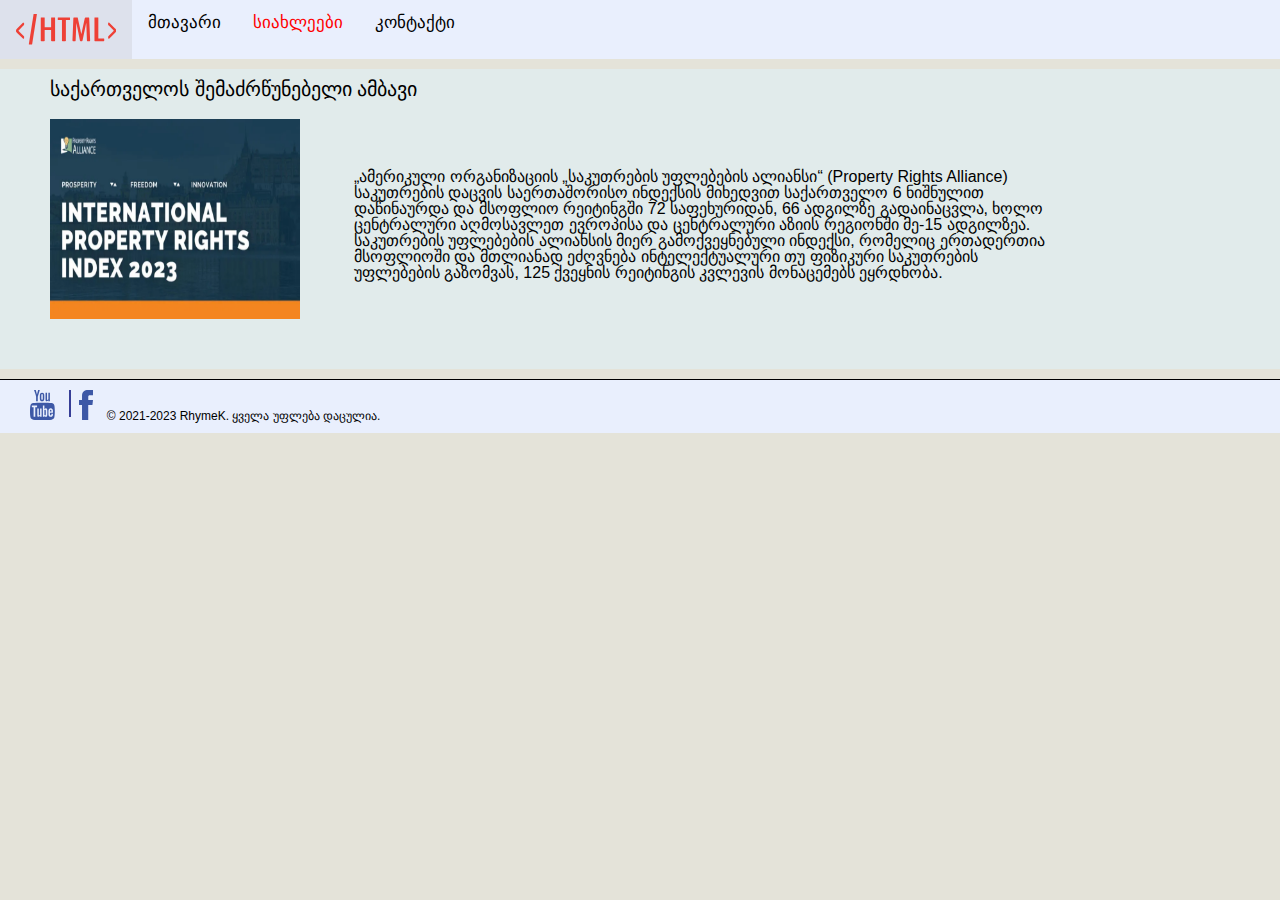
==== pages/news/news.html @ 0c962297 "all created" ====
<!docktype html>
<html>
    <title>Home Work 3 - news</title>
    <link rel="stylesheet" href="../../css/reset.css">
    <link rel=" stylesheet" href="css/news.css">
    <body>
            <div class="header-line"><a href="../../index.html"><svg xmlns="http://www.w3.org/2000/svg" width="100.181" height="30.574" viewBox="30 30 100.181 30.574"> data-name="Group 5"><path d="M37.44 54.765c-.102 0-.255-.051-.51-.204l-5.809-5.605c-.306-.255-.51-.459-.611-.612a2.167 2.167 0 0 1-.357-.509 1.412 1.412 0 0 1-.153-.663v-.815c0-.255.051-.458.153-.662.153-.204.255-.408.357-.51l.611-.611 5.758-5.758a.862.862 0 0 1 .51-.153c.204 0 .356.051.509.203.102.153.204.306.204.51V40.548c0 .102-.051.153-.051.204a.387.387 0 0 1-.102.204c-.051.102-.102.153-.102.153 0 .051-.051.102-.153.203l-.152.153s-.102.051-.204.204c-.102.102-.204.153-.204.204L32.65 46.51c-.102.102-.204.204-.204.306 0 .102.051.204.204.306l4.484 4.433c.051.051.102.102.204.153.102.102.153.152.204.152l.152.153.153.153c.051.051.051.102.102.153.051.051.051.153.102.204 0 .051.051.153.051.204v1.274a.653.653 0 0 1-.204.509c-.153.204-.305.255-.458.255Z" fill="#ee4036" fill-rule="evenodd" data-name="Path 12"/><path d="M43.045 60.574c-.102 0-.204-.153-.204-.408v-.152l4.688-29.403c.102-.407.204-.611.357-.611h2.752c.152 0 .203.153.203.408v.153l-4.688 29.402c-.102.407-.203.611-.356.611h-2.752Z" fill="#ee4036" fill-rule="evenodd" data-name="Path 13"/><path d="M55.275 57.16c-.204 0-.306-.051-.408-.153-.102-.102-.102-.306-.102-.611V34.229c0-.305.051-.56.102-.611.102-.102.204-.153.408-.153h2.904c.204 0 .306.051.408.153.102.102.102.306.102.611v8.765c0 .102 0 .204.051.255.051.102.102.102.153.102h5.962c.05 0 .101-.051.152-.102.051-.102.102-.153.102-.255v-8.765c0-.305.051-.509.153-.611.102-.102.204-.153.408-.153h2.955c.153 0 .306.051.357.153.102.102.102.306.102.611v22.167c0 .305-.051.56-.102.611a.463.463 0 0 1-.357.153H65.67c-.102 0-.204 0-.255-.051l-.204-.204a1.278 1.278 0 0 1-.102-.509v-10.09c0-.255-.051-.356-.204-.356h-6.012c-.153 0-.204.101-.204.356v10.09c0 .305-.051.509-.153.611-.102.102-.204.153-.408.153h-2.853Z" fill="#ee4036" fill-rule="evenodd" data-name="Path 14"/><path d="M76.473 57.16c-.153 0-.306-.051-.357-.153-.102-.102-.153-.306-.153-.611V36.522c0-.254-.051-.407-.204-.407h-3.771c-.05 0-.101-.051-.152-.153-.051-.102-.051-.255-.051-.459v-1.325c0-.305.051-.509.102-.56.101-.102.203-.153.407-.153h11.262c.153 0 .305.051.356.153.102.102.102.306.102.56v1.325c0 .255-.051.459-.102.51-.051.051-.203.102-.407.102h-3.414c-.153 0-.204.153-.204.407v19.874c0 .305-.051.56-.153.662-.102.102-.204.153-.408.153h-2.853v-.051Z" fill="#ee4036" fill-rule="evenodd" data-name="Path 15"/><path d="M86.919 57.16c-.306 0-.459-.255-.459-.815v-.102l.917-21.912c0-.611.204-.917.51-.917h3.159c.204 0 .357.051.51.153.153.102.255.306.306.611l3.363 15.593c0 .051.051.102.051.102h.102c.051 0 .051-.051.051-.102l3.363-15.491c.102-.509.356-.815.764-.815h3.21c.306 0 .459.357.459.917l.917 21.912v.102c0 .509-.153.815-.509.815h-2.191c-.306 0-.51-.306-.51-.866l-.612-17.02c0-.051 0-.102-.05-.102-.051 0-.051 0-.102.051L96.55 56.396c-.102.509-.357.815-.663.815h-1.274c-.305 0-.56-.255-.662-.815l-3.516-17.02c0-.051-.051-.102-.102-.051v.102l-.663 16.867c0 .611-.152.866-.458.866h-2.293Z" fill="#ee4036" fill-rule="evenodd" data-name="Path 16"/><path d="M108.932 57.16c-.153 0-.306-.051-.356-.153-.102-.102-.102-.306-.102-.611V34.229c0-.305.051-.56.102-.611a.46.46 0 0 1 .356-.153h2.956c.153 0 .305.051.356.153.102.102.102.306.102.611v19.976c0 .254.102.356.255.356h5.198c.153 0 .305.051.356.102.102.102.102.255.102.51v1.325c0 .254-.051.458-.102.56-.102.102-.203.102-.356.102h-8.867Z" fill="#ee4036" fill-rule="evenodd" data-name="Path 17"/><path d="M122.843 54.765c-.203 0-.356-.051-.458-.204-.102-.153-.204-.306-.204-.509v-1.121c0-.051 0-.153.051-.204 0-.051.051-.102.051-.153.051-.051.051-.102.051-.153 0-.051.051-.102.102-.153.051-.051.102-.102.102-.153 0-.051.051-.051.102-.153l.152-.152c.051 0 .102-.051.153-.153.102-.051.153-.102.153-.153l4.484-4.586c.102-.102.153-.204.153-.306 0-.102-.051-.204-.204-.306l-4.433-4.433c-.051-.051-.102-.102-.255-.204-.101-.102-.203-.153-.203-.204l-.153-.153c-.102-.101-.153-.152-.153-.203 0-.051-.051-.102-.102-.204s-.051-.153-.102-.255V39.274c0-.204.051-.357.204-.509a.646.646 0 0 1 .458-.204c.153 0 .306.051.51.204l5.809 5.656.612.611c.102.102.203.255.305.459.102.204.153.459.153.662V47.223c0 .051-.051.153-.051.204-.051.102-.051.153-.051.204 0 .051-.051.102-.102.204a.631.631 0 0 1-.102.153s-.05.102-.152.204l-.153.152-.204.204c-.102.102-.204.153-.204.204l-5.758 5.758c-.255.204-.408.255-.561.255Z" fill="#ee4036" fill-rule="evenodd" data-name="Path 18"/></svg></a>
        <ul>
            <a href="../../index.html"><li class="header">მთავარი</li></a>
            <a href="#"><li class="header" style="color: red;">სიახლეები</li></a>
            <a href="../contact/contact.html"><li class="header">კონტაქტი</li></a>
        </ul></div> 
                        
                <div class="article-container-1">   
                        <div class="article-header-1">საქართველოს შემაძრწუნებელი ამბავი</div>
                            <img src="images/news1.webp" alt="article-image" class="article-img" >
                        <div class="article-text-1">„ამერიკული ორგანიზაციის „საკუთრების უფლებების ალიანსი“ (Property Rights Alliance) საკუთრების დაცვის საერთაშორისო ინდექსის მიხედვით საქართველო 6 ნიშნულით დაწინაურდა და მსოფლიო რეიტინგში 72 საფეხურიდან, 66 ადგილზე გადაინაცვლა, ხოლო ცენტრალური აღმოსავლეთ ევროპისა და ცენტრალური აზიის რეგიონში მე-15 ადგილზეა. საკუთრების უფლებების ალიანსის მიერ გამოქვეყნებული ინდექსი, რომელიც ერთადერთია მსოფლიოში და მთლიანად ეძღვნება ინტელექტუალური თუ ფიზიკური საკუთრების უფლებების გაზომვას, 125 ქვეყნის რეიტინგის კვლევის მონაცემებს ეყრდნობა.</div>
                         
                </div>
<footer>
        <a href="https://www.youtube.com/"target="_blank" class="social-icons" title="youtube"><svg xmlns="http://www.w3.org/2000/svg" width="24.812" height="30" viewBox="1969.327 1070.286 24.812 30"><path d="M1985.139 1094.647v-3.542c0-.752-.218-1.128-.654-1.128-.256 0-.504.121-.745.361v5.053c.241.241.489.361.745.361.436 0 .654-.369.654-1.105Zm4.15-2.752h1.489v-.767c0-.767-.248-1.15-.745-1.15-.496 0-.744.383-.744 1.15v.767Zm-12.88-6v1.579h-1.804v9.541h-1.669v-9.541h-1.76v-1.579h5.233Zm4.534 2.842v8.278h-1.511v-.902c-.587.676-1.158 1.015-1.714 1.015-.497 0-.812-.211-.948-.632-.09-.24-.135-.646-.135-1.218v-6.54h1.489v6.089c0 .361.007.556.022.587.015.225.128.338.339.338.3 0 .616-.233.947-.699v-6.316h1.511Zm5.684 2.504v3.293c0 .782-.052 1.331-.157 1.646-.181.632-.579.948-1.196.948-.526 0-1.038-.308-1.534-.925v.812h-1.511v-11.12h1.511v3.631c.48-.601.993-.902 1.534-.902.617 0 1.015.316 1.196.947.105.316.157.873.157 1.67Zm5.662 2.909v.203c0 .436-.015.76-.045.97a2.128 2.128 0 0 1-.338.903c-.406.601-1.008.902-1.805.902-.782 0-1.391-.286-1.827-.857-.316-.406-.474-1.053-.474-1.94v-2.91c0-.887.151-1.534.451-1.94.437-.571 1.038-.857 1.805-.857.767 0 1.353.286 1.759.857.316.421.474 1.068.474 1.94v1.714h-3v1.467c0 .766.256 1.15.767 1.15.361 0 .586-.196.677-.587a5.11 5.11 0 0 0 .022-.53v-.485h1.534Zm-10.173-18.586v3.519c0 .767-.24 1.15-.722 1.15-.481 0-.721-.383-.721-1.15v-3.519c0-.782.24-1.173.721-1.173.482 0 .722.391.722 1.173Zm12.023 16.083c0-2.662-.143-4.617-.429-5.865a3.085 3.085 0 0 0-.97-1.658 3.04 3.04 0 0 0-1.714-.778c-2.045-.226-5.143-.338-9.293-.338-4.136 0-7.226.112-9.271.338a3.01 3.01 0 0 0-1.726.778 3.118 3.118 0 0 0-.958 1.658c-.3 1.308-.451 3.263-.451 5.865 0 2.646.15 4.601.451 5.864.15.647.47 1.196.958 1.647a2.96 2.96 0 0 0 1.703.789c2.061.226 5.158.339 9.294.339 4.135 0 7.233-.113 9.293-.339a2.958 2.958 0 0 0 1.703-.789c.489-.451.808-1 .959-1.647.3-1.263.451-3.218.451-5.864Zm-17.03-14.685 2.03-6.676h-1.692l-1.15 4.398-1.196-4.398h-1.759l.541 1.556.519 1.557c.526 1.548.872 2.736 1.037 3.563v4.534h1.67v-4.534Zm6.518 1.827v-2.932c0-.872-.157-1.526-.473-1.962-.436-.572-1.023-.857-1.76-.857-.767 0-1.353.285-1.759.857-.316.436-.474 1.09-.474 1.962v2.932c0 .873.158 1.527.474 1.963.406.571.992.857 1.759.857.737 0 1.324-.286 1.76-.857.316-.406.473-1.06.473-1.963Zm4.083 2.707h1.51v-8.346h-1.51v6.384c-.331.466-.647.699-.947.699-.226 0-.346-.12-.361-.361-.015-.03-.023-.225-.023-.586v-6.136h-1.511v6.609c0 .557.045.97.135 1.241.166.406.489.609.97.609.542 0 1.121-.338 1.737-1.015v.902Z" fill="#3d58a6" fill-rule="evenodd" data-name="Path 27"/></svg></a>
           <a class="line"></a>
           <a href="https://www.facebook.com/"target="_blank" class="social-icons" title="facebook"><svg xmlns="http://www.w3.org/2000/svg" width="14.003" height="30.001" viewBox="1889.534 1070.285 14.003 30.001"><path d="M1894.149 1071.831c1.17-1.114 2.834-1.49 4.403-1.537 1.66-.015 3.32-.006 4.98-.005.006 1.751.007 3.503-.001 5.254-1.073-.001-2.146.003-3.219-.001-.68-.043-1.379.473-1.503 1.147-.016 1.172-.006 2.345-.005 3.516 1.574.007 3.147-.001 4.721.004-.116 1.696-.326 3.383-.572 5.064-1.39.013-2.781-.001-4.171.007-.012 5 .007 10-.01 15-2.064.008-4.13-.004-6.194.006-.04-5.001.003-10.004-.022-15.005-1.007-.011-2.015.007-3.022-.009.004-1.68.002-3.361.002-5.042 1.007-.012 2.014.003 3.02-.007.031-1.634-.03-3.27.032-4.903.101-1.293.594-2.596 1.561-3.489Z" fill="#3d58a6" fill-rule="evenodd" data-name="Path 26"/></svg></a>
            <div style="font-size: 12px; font-family: 'Gill Sans', 'Gill Sans MT', Calibri, 'Trebuchet MS', sans-serif; display: inline-block; margin-bottom: 0px;"> &copy; 2021-2023 RhymeK. ყველა უფლება დაცულია.</div>
</footer>    
</body>
</html>
---- pages/news/css/news.css ----
body {
  background-color: #e4e3d9;
}
.header {display: inline-block; color: black; padding-bottom: 14;}
.header-line {background-color: #000000;}
.banner {margin: 0 100; display: inline-block;}
footer {background-color: #e9effd; border-top: 1px solid black; padding: 10 0 10 20; margin: 10 0 0 0;}
.line { 
position: absolute;
width: 0px;
height: 26.7px;
border-color: #363e97;
border-width: 1px;
border-style: solid;
background: #3d58a6;}
.social-icons {margin: 5 10 5 10;}

.header-line {
    overflow: hidden;
    background-color: #e9effd;
  }
  
  .header-line a {
    float: left;
    color: #f2f2f2;
    text-align: center;
    padding: 14px 16px;
    text-decoration: none;
    font-size: 17px;
  }
  
  .header-line a:hover {
    background-color: #dde1ec;
    color: rgb(0, 0, 0);
  }
  
.header-line a.header {background-color: #00ffff;}

/*---------------------- article section 1 -----------------  */

.article-container-1 {
  /*display: inline-block;*/ height: 300px; width: auto; background-color: #e1ebeb;
  }

.article-header-1 {
  font-size: 20px;
  margin: 10 0 0 50;
  padding-top: 10px;
  font-family: 'Franklin Gothic Medium', 'Arial Narrow', Arial, sans-serif;

}

.article-img {
width: 250px;
height: 200px;
vertical-align: middle;
margin-left: 50px;
margin-top: 20px;


}

.article-text-1 {
  display: inline-block;
height: 200px;
width: 800px;
vertical-align: middle;
padding: 50px;
margin-top: 20px;
font-family: 'Franklin Gothic Medium', 'Arial Narrow', Arial, sans-serif;
}

/*---------------------- article section 2 -----------------  */

.article-container-1 {
  /*display: inline-block;*/ height: 300px; width: auto; background-color: #e1ebeb;
  }

.article-header-1 {
  font-size: 20px;
  margin: 10 0 0 50;
  padding-top: 10px;
  font-family: 'Franklin Gothic Medium', 'Arial Narrow', Arial, sans-serif;

}

.article-img {
width: 250px;
height: 200px;
vertical-align: middle;
margin-left: 50px;
margin-top: 20px;


}

.article-text-1 {
  display: inline-block;
height: 200px;
width: 800px;
vertical-align: middle;
padding: 50px;
margin-top: 20px;
font-family: 'Franklin Gothic Medium', 'Arial Narrow', Arial, sans-serif;
}
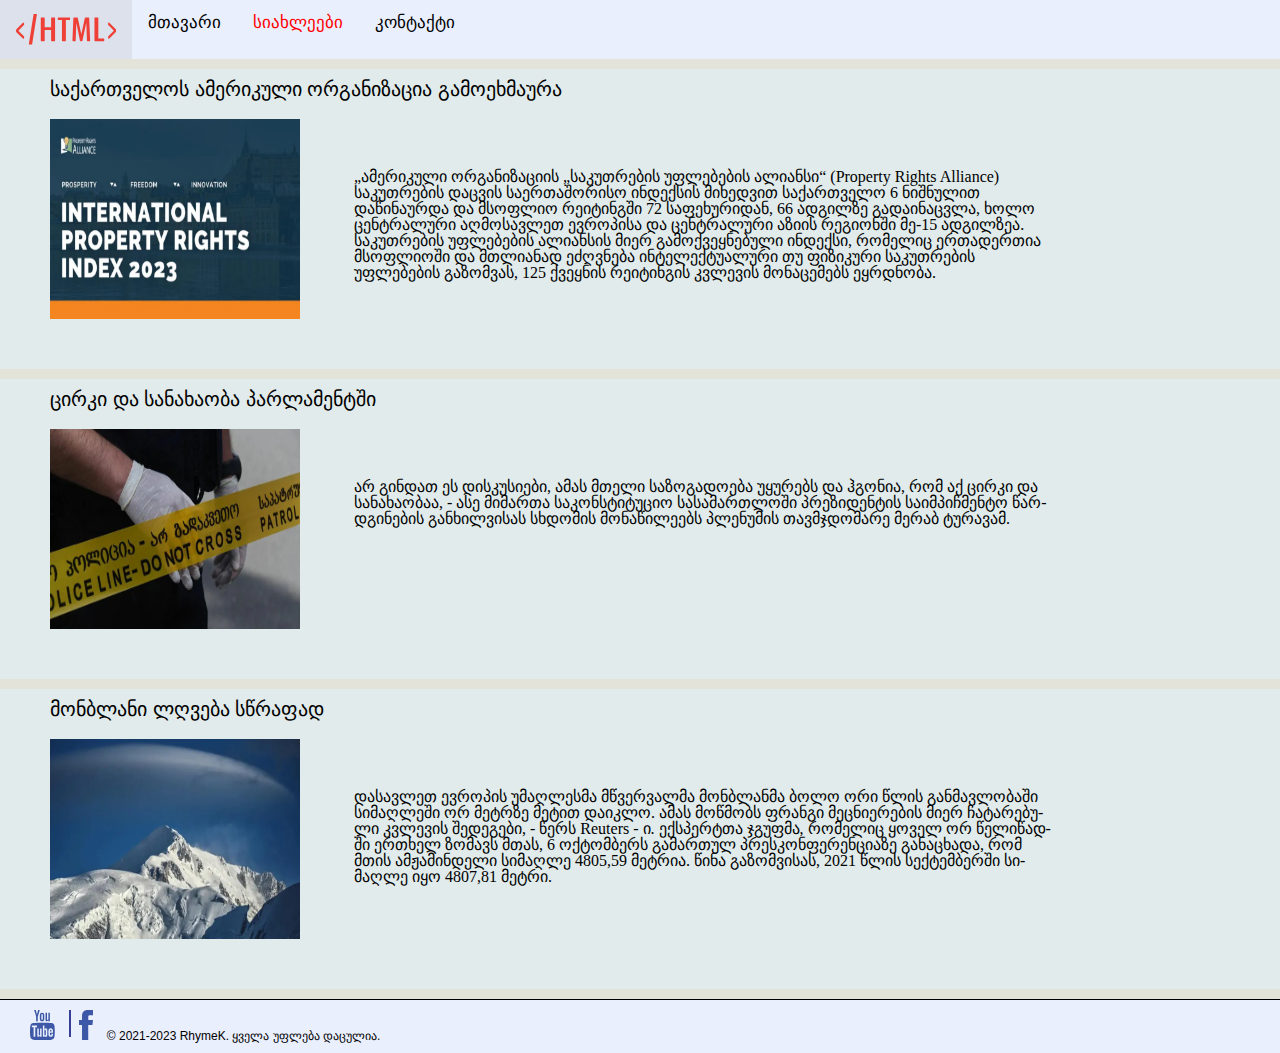
==== commit 38971be0: "news css html" ====
--- a/pages/news/news.html
+++ b/pages/news/news.html
@@ -12,11 +12,25 @@
         </ul></div> 
                         
                 <div class="article-container-1">   
-                        <div class="article-header-1">საქართველოს შემაძრწუნებელი ამბავი</div>
+                        <div class="article-header-1">საქართველოს ამერიკული ორგანიზაცია გამოეხმაურა</div>
                             <img src="images/news1.webp" alt="article-image" class="article-img" >
                         <div class="article-text-1">„ამერიკული ორგანიზაციის „საკუთრების უფლებების ალიანსი“ (Property Rights Alliance) საკუთრების დაცვის საერთაშორისო ინდექსის მიხედვით საქართველო 6 ნიშნულით დაწინაურდა და მსოფლიო რეიტინგში 72 საფეხურიდან, 66 ადგილზე გადაინაცვლა, ხოლო ცენტრალური აღმოსავლეთ ევროპისა და ცენტრალური აზიის რეგიონში მე-15 ადგილზეა. საკუთრების უფლებების ალიანსის მიერ გამოქვეყნებული ინდექსი, რომელიც ერთადერთია მსოფლიოში და მთლიანად ეძღვნება ინტელექტუალური თუ ფიზიკური საკუთრების უფლებების გაზომვას, 125 ქვეყნის რეიტინგის კვლევის მონაცემებს ეყრდნობა.</div>
                          
                 </div>
+                <div class="article-container-2">   
+                    <div class="article-header-2">ცირკი და სანახაობა პარლამენტში</div>
+                        <img src="images/news2.webp" alt="article-image" class="article-img" >
+                    <div class="article-text-2">არ გინ­დათ ეს დის­კუ­სი­ე­ბი, ამას მთე­ლი სა­ზო­გა­დო­ე­ბა უყუ­რებს და ჰგო­ნია, რომ აქ ცირ­კი და სა­ნა­ხა­ო­ბაა, - ასე მი­მარ­თა სა­კონ­სტი­ტუ­ციო სა­სა­მარ­თლო­ში პრე­ზი­დენ­ტის სა­იმ­პიჩ­მენ­ტო წარ­დგი­ნე­ბის გან­ხილ­ვი­სას სხდო­მის მო­ნა­წი­ლე­ებს პლე­ნუ­მის თავ­მჯდო­მა­რე მე­რაბ ტუ­რა­ვამ.</div>
+                     
+            </div>
+            <div class="article-container-3">   
+                <div class="article-header-3">მონბლანი ლღვება სწრაფად</div>
+                    <img src="images/news3.webp" alt="article-image" class="article-img" >
+                <div class="article-text-3">და­სავ­ლეთ ევ­რო­პის უმაღ­ლეს­მა მწვერ­ვალ­მა მონბ­ლან­მა ბოლო ორი წლის გან­მავ­ლო­ბა­ში სი­მაღ­ლე­ში ორ მეტრზე მე­ტით და­იკ­ლო. ამას მოწ­მობს ფრან­გი მეც­ნი­ე­რე­ბის მიერ ჩა­ტა­რე­ბუ­ლი კვლე­ვის შე­დე­გე­ბი, - წერს Reuters - ი.
+
+                    ექ­სპერტთა ჯგუფ­მა, რო­მე­ლიც ყო­ველ ორ წე­ლი­წად­ში ერთხელ ზო­მავს მთას, 6 ოქ­ტომ­ბერს გა­მარ­თულ პრეს­კონ­ფე­რენ­ცი­ა­ზე გა­ნა­ცხა­და, რომ მთის ამ­ჟა­მინ­დე­ლი სი­მაღ­ლე 4805,59 მეტ­რია. წინა გა­ზომ­ვი­სას, 2021 წლის სექ­ტემ­ბერ­ში სი­მაღ­ლე იყო 4807,81 მეტ­რი.</div>
+                 
+        </div>
 <footer>
         <a href="https://www.youtube.com/"target="_blank" class="social-icons" title="youtube"><svg xmlns="http://www.w3.org/2000/svg" width="24.812" height="30" viewBox="1969.327 1070.286 24.812 30"><path d="M1985.139 1094.647v-3.542c0-.752-.218-1.128-.654-1.128-.256 0-.504.121-.745.361v5.053c.241.241.489.361.745.361.436 0 .654-.369.654-1.105Zm4.15-2.752h1.489v-.767c0-.767-.248-1.15-.745-1.15-.496 0-.744.383-.744 1.15v.767Zm-12.88-6v1.579h-1.804v9.541h-1.669v-9.541h-1.76v-1.579h5.233Zm4.534 2.842v8.278h-1.511v-.902c-.587.676-1.158 1.015-1.714 1.015-.497 0-.812-.211-.948-.632-.09-.24-.135-.646-.135-1.218v-6.54h1.489v6.089c0 .361.007.556.022.587.015.225.128.338.339.338.3 0 .616-.233.947-.699v-6.316h1.511Zm5.684 2.504v3.293c0 .782-.052 1.331-.157 1.646-.181.632-.579.948-1.196.948-.526 0-1.038-.308-1.534-.925v.812h-1.511v-11.12h1.511v3.631c.48-.601.993-.902 1.534-.902.617 0 1.015.316 1.196.947.105.316.157.873.157 1.67Zm5.662 2.909v.203c0 .436-.015.76-.045.97a2.128 2.128 0 0 1-.338.903c-.406.601-1.008.902-1.805.902-.782 0-1.391-.286-1.827-.857-.316-.406-.474-1.053-.474-1.94v-2.91c0-.887.151-1.534.451-1.94.437-.571 1.038-.857 1.805-.857.767 0 1.353.286 1.759.857.316.421.474 1.068.474 1.94v1.714h-3v1.467c0 .766.256 1.15.767 1.15.361 0 .586-.196.677-.587a5.11 5.11 0 0 0 .022-.53v-.485h1.534Zm-10.173-18.586v3.519c0 .767-.24 1.15-.722 1.15-.481 0-.721-.383-.721-1.15v-3.519c0-.782.24-1.173.721-1.173.482 0 .722.391.722 1.173Zm12.023 16.083c0-2.662-.143-4.617-.429-5.865a3.085 3.085 0 0 0-.97-1.658 3.04 3.04 0 0 0-1.714-.778c-2.045-.226-5.143-.338-9.293-.338-4.136 0-7.226.112-9.271.338a3.01 3.01 0 0 0-1.726.778 3.118 3.118 0 0 0-.958 1.658c-.3 1.308-.451 3.263-.451 5.865 0 2.646.15 4.601.451 5.864.15.647.47 1.196.958 1.647a2.96 2.96 0 0 0 1.703.789c2.061.226 5.158.339 9.294.339 4.135 0 7.233-.113 9.293-.339a2.958 2.958 0 0 0 1.703-.789c.489-.451.808-1 .959-1.647.3-1.263.451-3.218.451-5.864Zm-17.03-14.685 2.03-6.676h-1.692l-1.15 4.398-1.196-4.398h-1.759l.541 1.556.519 1.557c.526 1.548.872 2.736 1.037 3.563v4.534h1.67v-4.534Zm6.518 1.827v-2.932c0-.872-.157-1.526-.473-1.962-.436-.572-1.023-.857-1.76-.857-.767 0-1.353.285-1.759.857-.316.436-.474 1.09-.474 1.962v2.932c0 .873.158 1.527.474 1.963.406.571.992.857 1.759.857.737 0 1.324-.286 1.76-.857.316-.406.473-1.06.473-1.963Zm4.083 2.707h1.51v-8.346h-1.51v6.384c-.331.466-.647.699-.947.699-.226 0-.346-.12-.361-.361-.015-.03-.023-.225-.023-.586v-6.136h-1.511v6.609c0 .557.045.97.135 1.241.166.406.489.609.97.609.542 0 1.121-.338 1.737-1.015v.902Z" fill="#3d58a6" fill-rule="evenodd" data-name="Path 27"/></svg></a>
            <a class="line"></a>
--- a/pages/news/css/news.css
+++ b/pages/news/css/news.css
@@ -38,7 +38,7 @@
 
 /*---------------------- article section 1 -----------------  */
 
-.article-container-1 {
+.article-container-2 {
   /*display: inline-block;*/ height: 300px; width: auto; background-color: #e1ebeb;
   }
 
@@ -67,7 +67,7 @@
 vertical-align: middle;
 padding: 50px;
 margin-top: 20px;
-font-family: 'Franklin Gothic Medium', 'Arial Narrow', Arial, sans-serif;
+font-family:'Times New Roman', Times, serif
 }
 
 /*---------------------- article section 2 -----------------  */
@@ -76,7 +76,7 @@
   /*display: inline-block;*/ height: 300px; width: auto; background-color: #e1ebeb;
   }
 
-.article-header-1 {
+.article-header-2 {
   font-size: 20px;
   margin: 10 0 0 50;
   padding-top: 10px;
@@ -94,12 +94,46 @@
 
 }
 
-.article-text-1 {
+.article-text-2 {
   display: inline-block;
 height: 200px;
 width: 800px;
 vertical-align: middle;
 padding: 50px;
 margin-top: 20px;
-font-family: 'Franklin Gothic Medium', 'Arial Narrow', Arial, sans-serif;
+font-family:'Times New Roman', Times, serif
+} 
+
+/*---------------------- article section 3 -----------------  */
+
+.article-container-3 {
+  /*display: inline-block;*/ height: 300px; width: auto; background-color: #e1ebeb;
+  }
+
+.article-header-3 {
+  font-size: 20px;
+  margin: 10 0 0 50;
+  padding-top: 10px;
+  font-family: 'Franklin Gothic Medium', 'Arial Narrow', Arial, sans-serif;
+
+}
+
+.article-img {
+width: 250px;
+height: 200px;
+vertical-align: middle;
+margin-left: 50px;
+margin-top: 20px;
+
+
+}
+
+.article-text-3 {
+  display: inline-block;
+height: 200px;
+width: 800px;
+vertical-align: middle;
+padding: 50px;
+margin-top: 20px;
+font-family:'Times New Roman', Times, serif
 } 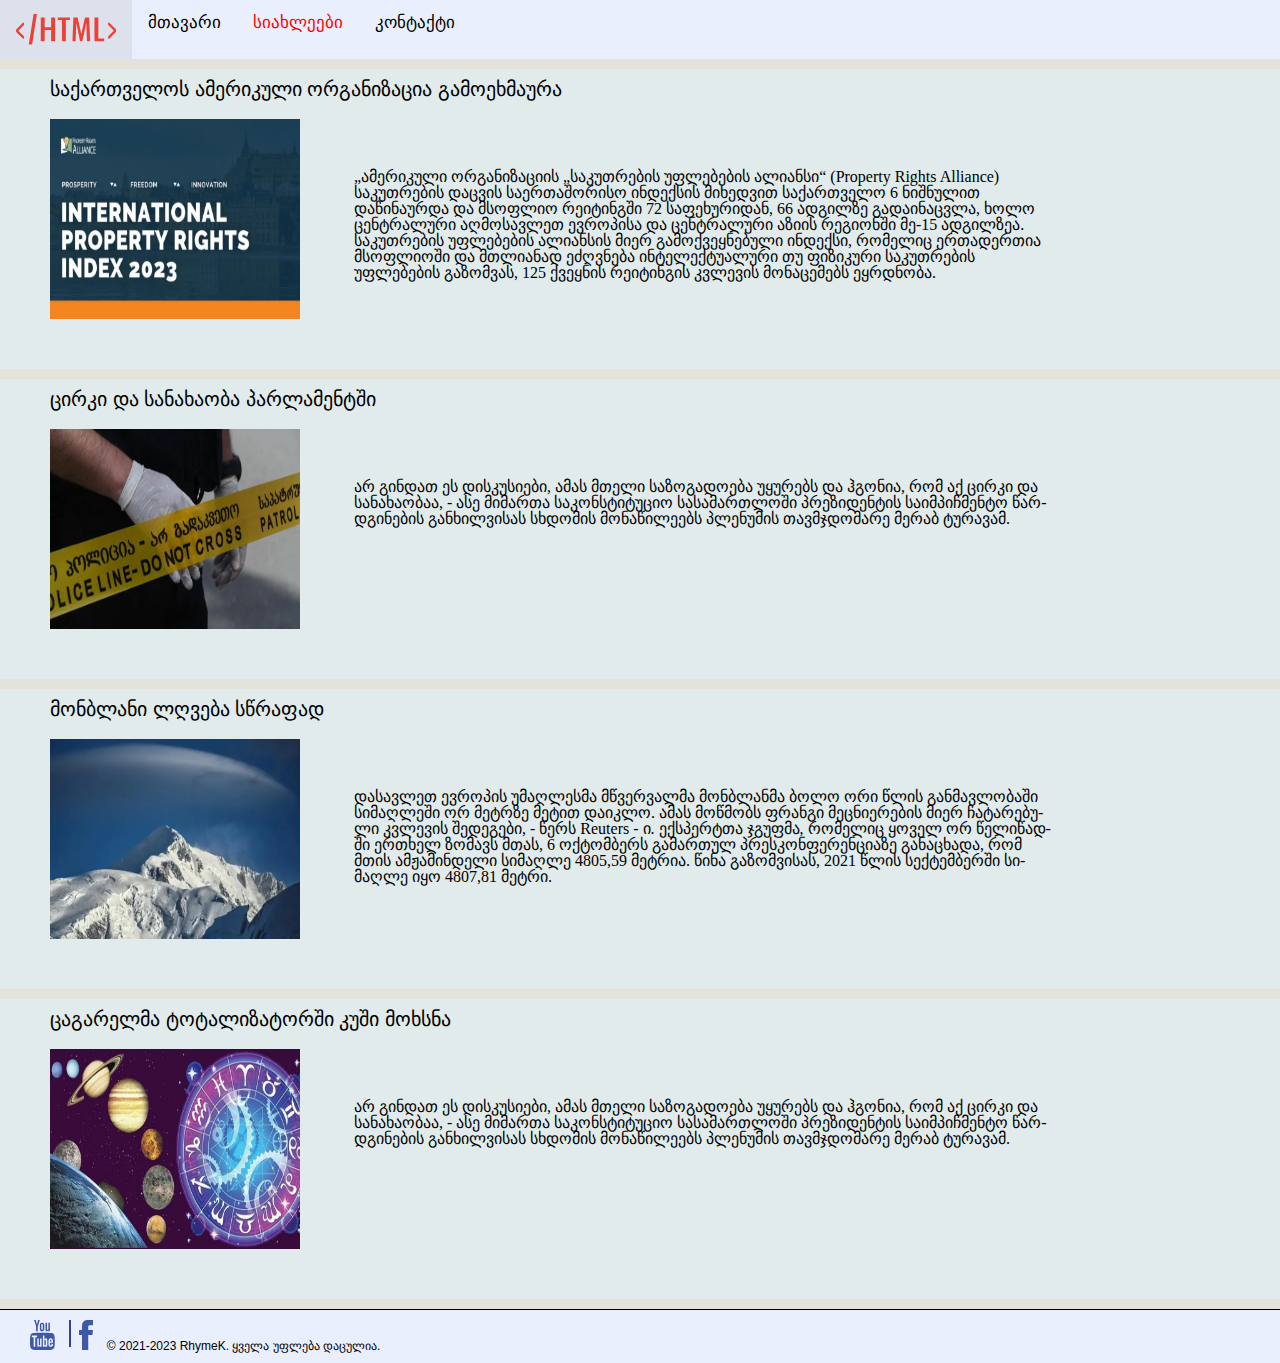
==== commit 50e746e3: "css html" ====
--- a/pages/news/news.html
+++ b/pages/news/news.html
@@ -30,6 +30,12 @@
 
                     ექ­სპერტთა ჯგუფ­მა, რო­მე­ლიც ყო­ველ ორ წე­ლი­წად­ში ერთხელ ზო­მავს მთას, 6 ოქ­ტომ­ბერს გა­მარ­თულ პრეს­კონ­ფე­რენ­ცი­ა­ზე გა­ნა­ცხა­და, რომ მთის ამ­ჟა­მინ­დე­ლი სი­მაღ­ლე 4805,59 მეტ­რია. წინა გა­ზომ­ვი­სას, 2021 წლის სექ­ტემ­ბერ­ში სი­მაღ­ლე იყო 4807,81 მეტ­რი.</div>
                  
+            </div>
+            <div class="article-container-4">   
+                <div class="article-header-4">ცაგარელმა ტოტალიზატორში კუში მოხსნა</div>
+                    <img src="images/news4.webp" alt="article-image" class="article-img" >
+                <div class="article-text-4">არ გინ­დათ ეს დის­კუ­სი­ე­ბი, ამას მთე­ლი სა­ზო­გა­დო­ე­ბა უყუ­რებს და ჰგო­ნია, რომ აქ ცირ­კი და სა­ნა­ხა­ო­ბაა, - ასე მი­მარ­თა სა­კონ­სტი­ტუ­ციო სა­სა­მარ­თლო­ში პრე­ზი­დენ­ტის სა­იმ­პიჩ­მენ­ტო წარ­დგი­ნე­ბის გან­ხილ­ვი­სას სხდო­მის მო­ნა­წი­ლე­ებს პლე­ნუ­მის თავ­მჯდო­მა­რე მე­რაბ ტუ­რა­ვამ.</div>
+                 
         </div>
 <footer>
         <a href="https://www.youtube.com/"target="_blank" class="social-icons" title="youtube"><svg xmlns="http://www.w3.org/2000/svg" width="24.812" height="30" viewBox="1969.327 1070.286 24.812 30"><path d="M1985.139 1094.647v-3.542c0-.752-.218-1.128-.654-1.128-.256 0-.504.121-.745.361v5.053c.241.241.489.361.745.361.436 0 .654-.369.654-1.105Zm4.15-2.752h1.489v-.767c0-.767-.248-1.15-.745-1.15-.496 0-.744.383-.744 1.15v.767Zm-12.88-6v1.579h-1.804v9.541h-1.669v-9.541h-1.76v-1.579h5.233Zm4.534 2.842v8.278h-1.511v-.902c-.587.676-1.158 1.015-1.714 1.015-.497 0-.812-.211-.948-.632-.09-.24-.135-.646-.135-1.218v-6.54h1.489v6.089c0 .361.007.556.022.587.015.225.128.338.339.338.3 0 .616-.233.947-.699v-6.316h1.511Zm5.684 2.504v3.293c0 .782-.052 1.331-.157 1.646-.181.632-.579.948-1.196.948-.526 0-1.038-.308-1.534-.925v.812h-1.511v-11.12h1.511v3.631c.48-.601.993-.902 1.534-.902.617 0 1.015.316 1.196.947.105.316.157.873.157 1.67Zm5.662 2.909v.203c0 .436-.015.76-.045.97a2.128 2.128 0 0 1-.338.903c-.406.601-1.008.902-1.805.902-.782 0-1.391-.286-1.827-.857-.316-.406-.474-1.053-.474-1.94v-2.91c0-.887.151-1.534.451-1.94.437-.571 1.038-.857 1.805-.857.767 0 1.353.286 1.759.857.316.421.474 1.068.474 1.94v1.714h-3v1.467c0 .766.256 1.15.767 1.15.361 0 .586-.196.677-.587a5.11 5.11 0 0 0 .022-.53v-.485h1.534Zm-10.173-18.586v3.519c0 .767-.24 1.15-.722 1.15-.481 0-.721-.383-.721-1.15v-3.519c0-.782.24-1.173.721-1.173.482 0 .722.391.722 1.173Zm12.023 16.083c0-2.662-.143-4.617-.429-5.865a3.085 3.085 0 0 0-.97-1.658 3.04 3.04 0 0 0-1.714-.778c-2.045-.226-5.143-.338-9.293-.338-4.136 0-7.226.112-9.271.338a3.01 3.01 0 0 0-1.726.778 3.118 3.118 0 0 0-.958 1.658c-.3 1.308-.451 3.263-.451 5.865 0 2.646.15 4.601.451 5.864.15.647.47 1.196.958 1.647a2.96 2.96 0 0 0 1.703.789c2.061.226 5.158.339 9.294.339 4.135 0 7.233-.113 9.293-.339a2.958 2.958 0 0 0 1.703-.789c.489-.451.808-1 .959-1.647.3-1.263.451-3.218.451-5.864Zm-17.03-14.685 2.03-6.676h-1.692l-1.15 4.398-1.196-4.398h-1.759l.541 1.556.519 1.557c.526 1.548.872 2.736 1.037 3.563v4.534h1.67v-4.534Zm6.518 1.827v-2.932c0-.872-.157-1.526-.473-1.962-.436-.572-1.023-.857-1.76-.857-.767 0-1.353.285-1.759.857-.316.436-.474 1.09-.474 1.962v2.932c0 .873.158 1.527.474 1.963.406.571.992.857 1.759.857.737 0 1.324-.286 1.76-.857.316-.406.473-1.06.473-1.963Zm4.083 2.707h1.51v-8.346h-1.51v6.384c-.331.466-.647.699-.947.699-.226 0-.346-.12-.361-.361-.015-.03-.023-.225-.023-.586v-6.136h-1.511v6.609c0 .557.045.97.135 1.241.166.406.489.609.97.609.542 0 1.121-.338 1.737-1.015v.902Z" fill="#3d58a6" fill-rule="evenodd" data-name="Path 27"/></svg></a>
--- a/pages/news/css/news.css
+++ b/pages/news/css/news.css
@@ -136,4 +136,38 @@
 padding: 50px;
 margin-top: 20px;
 font-family:'Times New Roman', Times, serif
+} 
+
+/*---------------------- article section 4 -----------------  */
+
+.article-container-4 {
+  /*display: inline-block;*/ height: 300px; width: auto; background-color: #e1ebeb;
+  }
+
+.article-header-4 {
+  font-size: 20px;
+  margin: 10 0 0 50;
+  padding-top: 10px;
+  font-family: 'Franklin Gothic Medium', 'Arial Narrow', Arial, sans-serif;
+
+}
+
+.article-img {
+width: 250px;
+height: 200px;
+vertical-align: middle;
+margin-left: 50px;
+margin-top: 20px;
+
+
+}
+
+.article-text-4 {
+  display: inline-block;
+height: 200px;
+width: 800px;
+vertical-align: middle;
+padding: 50px;
+margin-top: 20px;
+font-family:'Times New Roman', Times, serif
 } 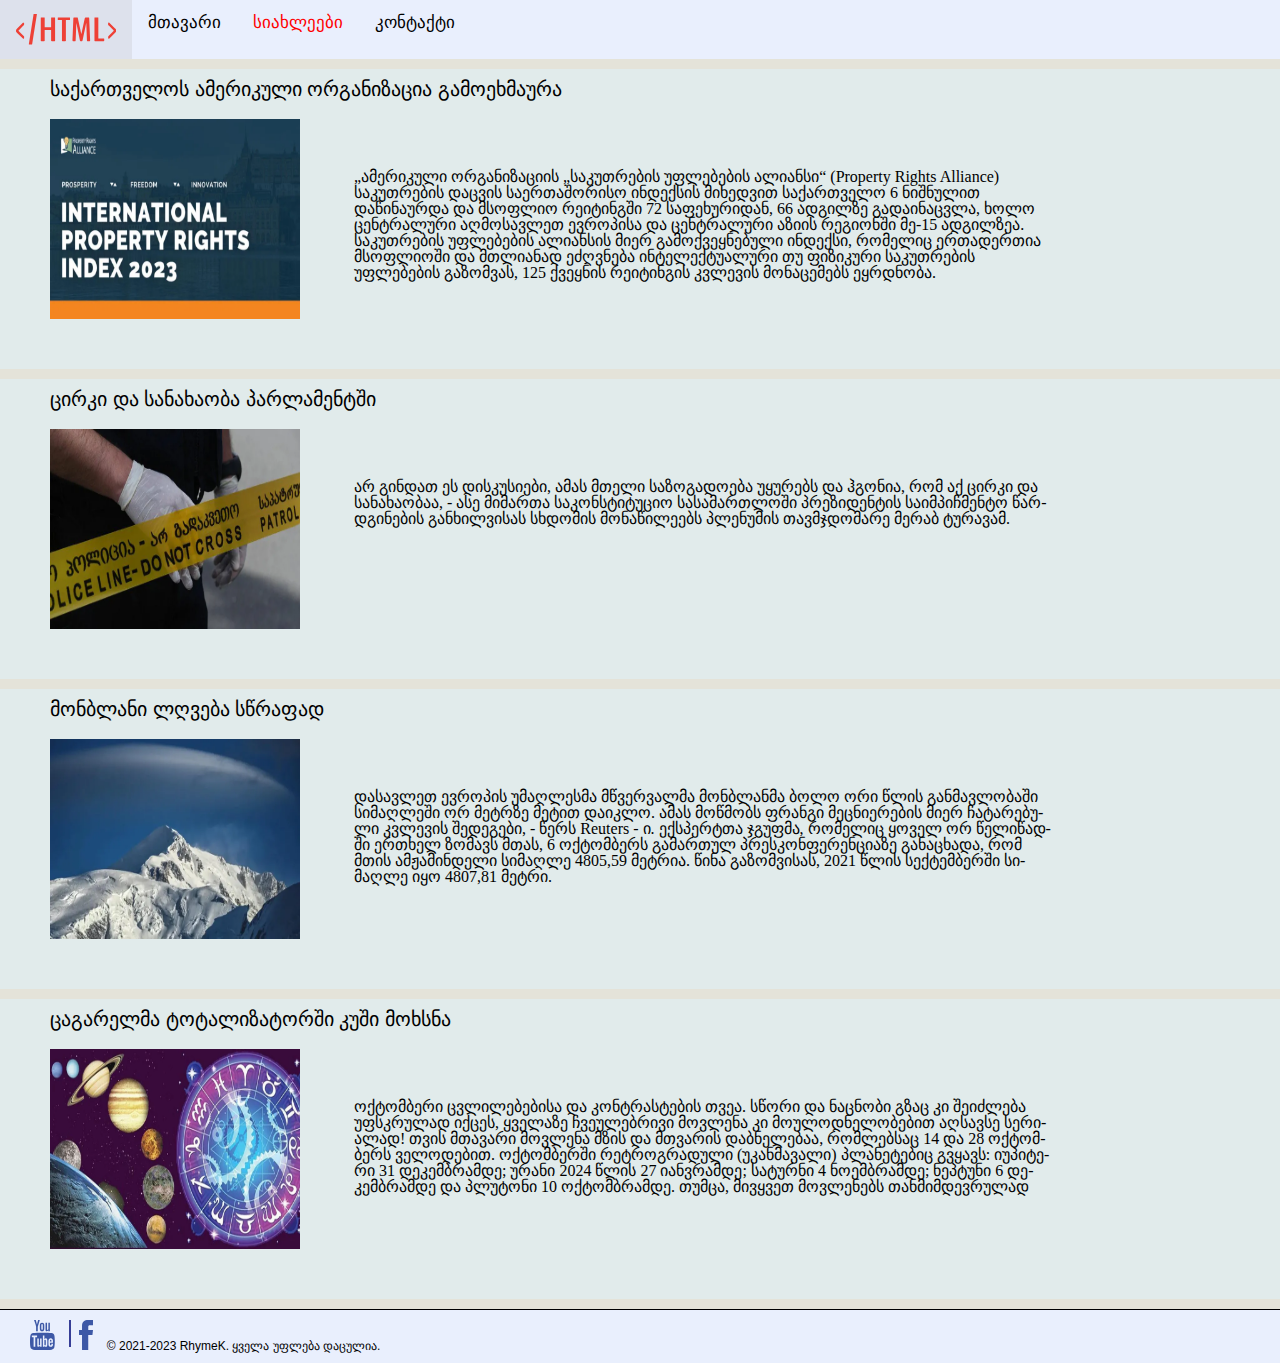
==== commit 64b39f34: "fd" ====
--- a/pages/news/news.html
+++ b/pages/news/news.html
@@ -34,7 +34,7 @@
             <div class="article-container-4">   
                 <div class="article-header-4">ცაგარელმა ტოტალიზატორში კუში მოხსნა</div>
                     <img src="images/news4.webp" alt="article-image" class="article-img" >
-                <div class="article-text-4">არ გინ­დათ ეს დის­კუ­სი­ე­ბი, ამას მთე­ლი სა­ზო­გა­დო­ე­ბა უყუ­რებს და ჰგო­ნია, რომ აქ ცირ­კი და სა­ნა­ხა­ო­ბაა, - ასე მი­მარ­თა სა­კონ­სტი­ტუ­ციო სა­სა­მარ­თლო­ში პრე­ზი­დენ­ტის სა­იმ­პიჩ­მენ­ტო წარ­დგი­ნე­ბის გან­ხილ­ვი­სას სხდო­მის მო­ნა­წი­ლე­ებს პლე­ნუ­მის თავ­მჯდო­მა­რე მე­რაბ ტუ­რა­ვამ.</div>
+                <div class="article-text-4">ოქ­ტომ­ბე­რი ცვლი­ლე­ბე­ბი­სა და კონ­ტრას­ტე­ბის თვეა. სწო­რი და ნაც­ნო­ბი გზაც კი შე­იძ­ლე­ბა უფსკრუ­ლად იქ­ცეს, ყვე­ლა­ზე ჩვე­უ­ლებ­რი­ვი მოვ­ლე­ნა კი მო­უ­ლოდ­ნე­ლო­ბე­ბით აღ­სავ­სე სე­რი­ა­ლად! თვის მთა­ვა­რი მოვ­ლე­ნა მზის და მთვა­რის დაბ­ნე­ლე­ბაა, რომ­ლებ­საც 14 და 28 ოქ­ტომ­ბერს ვე­ლო­დე­ბით. ოქ­ტომ­ბერ­ში რეტ­როგ­რა­დუ­ლი (უკან­მა­ვა­ლი) პლა­ნე­ტე­ბიც გვყავს: იუ­პი­ტე­რი 31 დე­კემ­ბრამ­დე; ურა­ნი 2024 წლის 27 იან­ვრამ­დე; სა­ტურ­ნი 4 ნო­ემ­ბრამ­დე; ნეპ­ტუ­ნი 6 დე­კემ­ბრამ­დე და პლუ­ტო­ნი 10 ოქ­ტომ­ბრამ­დე. თუმ­ცა, მივ­ყვეთ მოვ­ლე­ნებს თან­მიმ­დევ­რუ­ლად</div>
                  
         </div>
 <footer>
